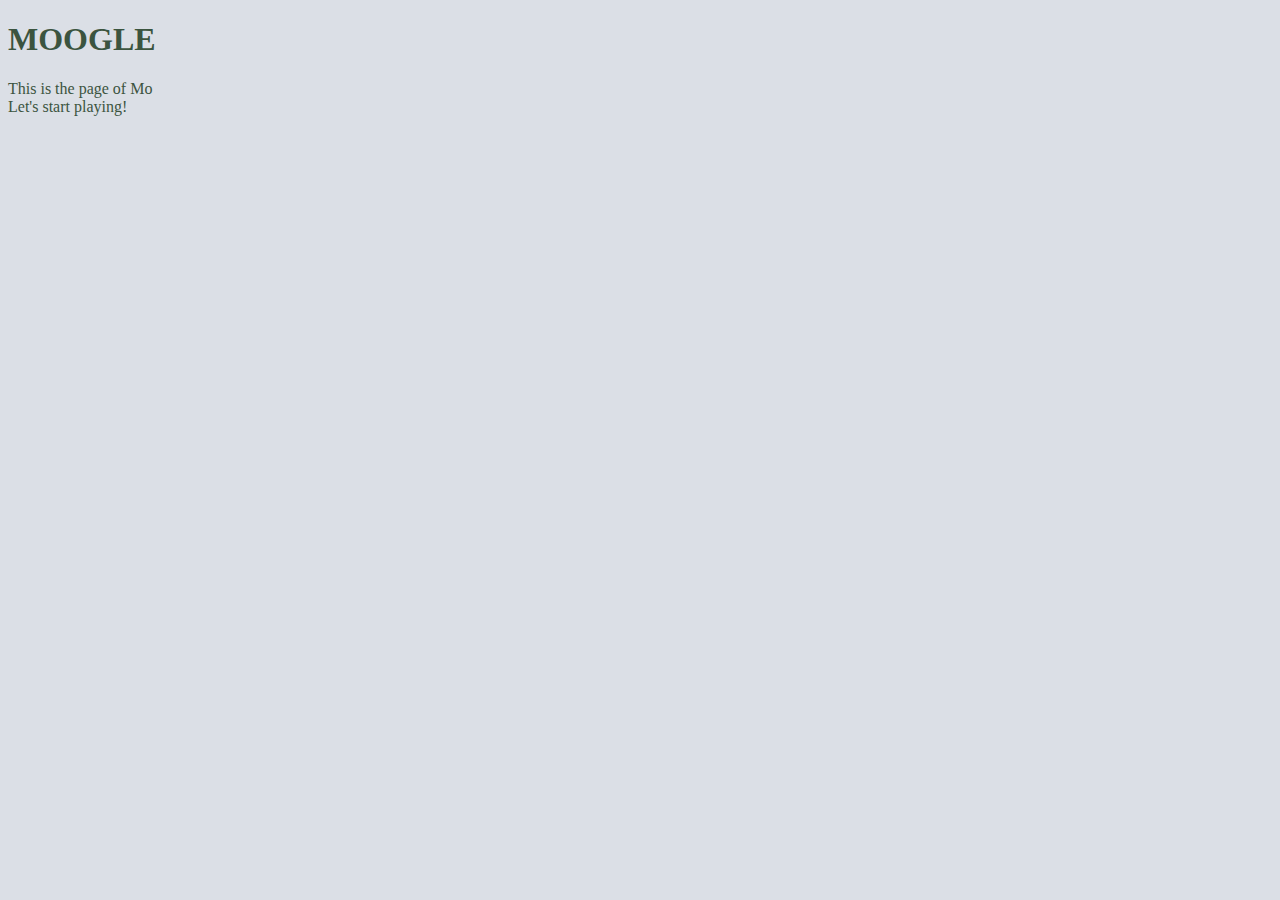
==== index.html @ 93226ca8 "I changed the color." ====
<!DOCTYPE html>
<html lang="en">
<head>
    <meta charset="UTF-8">
    <meta name="viewport" content="width=device-width, initial-scale=1.0">
    <meta http-equiv="X-UA-Compatible" content="ie=edge">
    <title>FirstGits</title>
    <style>
        body {
            background-color: hsl(216, 19%, 88%);
        }
        .table {
            color: hsl(130, 17%, 28%)
        }
    </style>
</head>
<body>
    <div  class = "table">
        <h1>MOOGLE</h1>
        This is the page of Mo
        <br>
        Let's start playing!      
    </div>
</body>
</html>
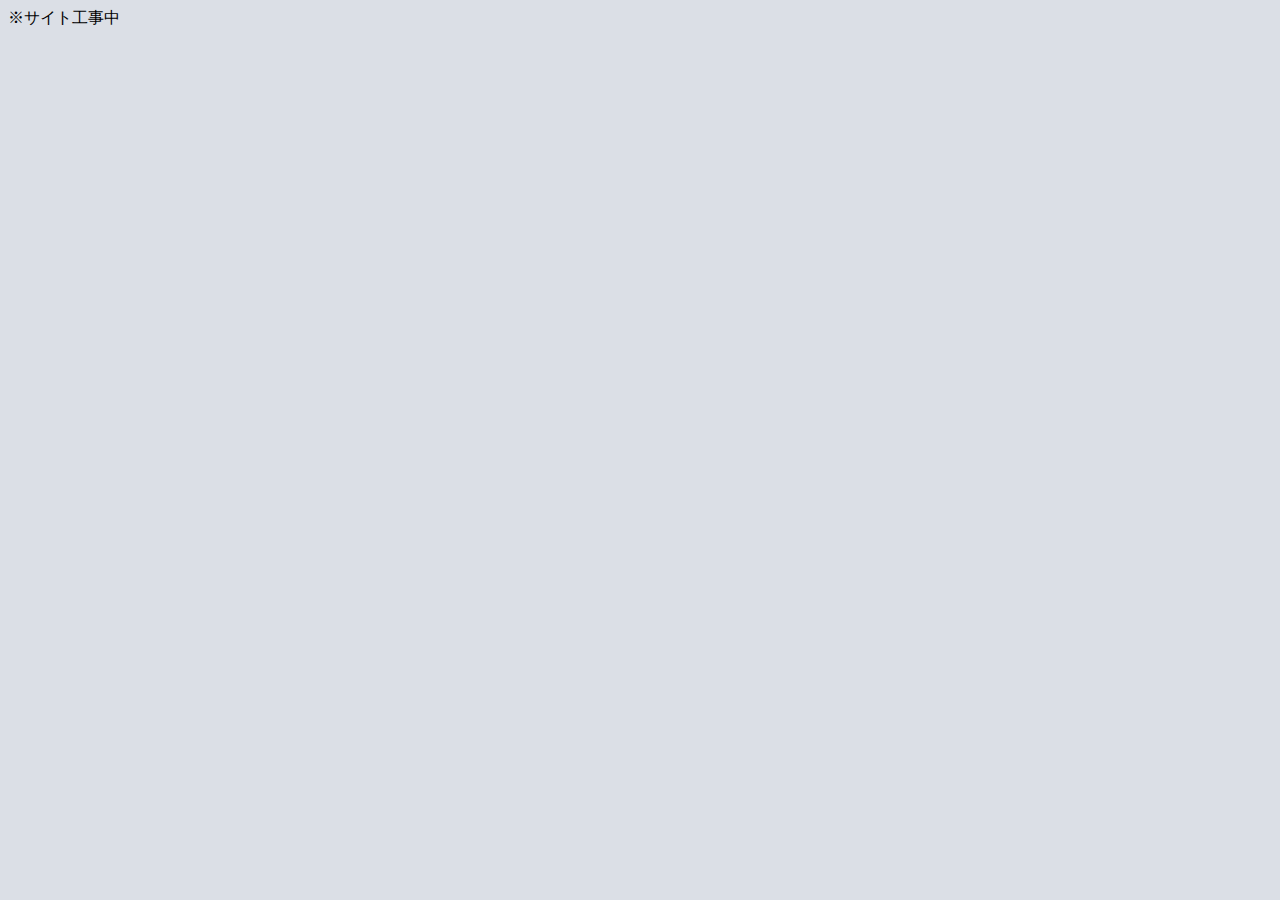
==== commit f00156de: "modifying" ====
--- a/index.html
+++ b/index.html
@@ -9,17 +9,22 @@
         body {
             background-color: hsl(216, 19%, 88%);
         }
-        .table {
-            color: hsl(130, 17%, 28%)
+        .table { 
+            color: hsl(130, 17%, 28%);
         }
     </style>
 </head>
 <body>
-    <div  class = "table">
-        <h1>MOOGLE</h1>
-        This is the page of Mo
-        <br>
-        Let's start playing!      
+    ※サイト工事中
+    <!-- 
+    <div class = "center">
+        <div  class = "table">
+            <h1>MOOGLE</h1>
+            This is the page of Mo
+            <br>
+            Let's start playing!      
+        </div>
     </div>
+    -->
 </body>
 </html>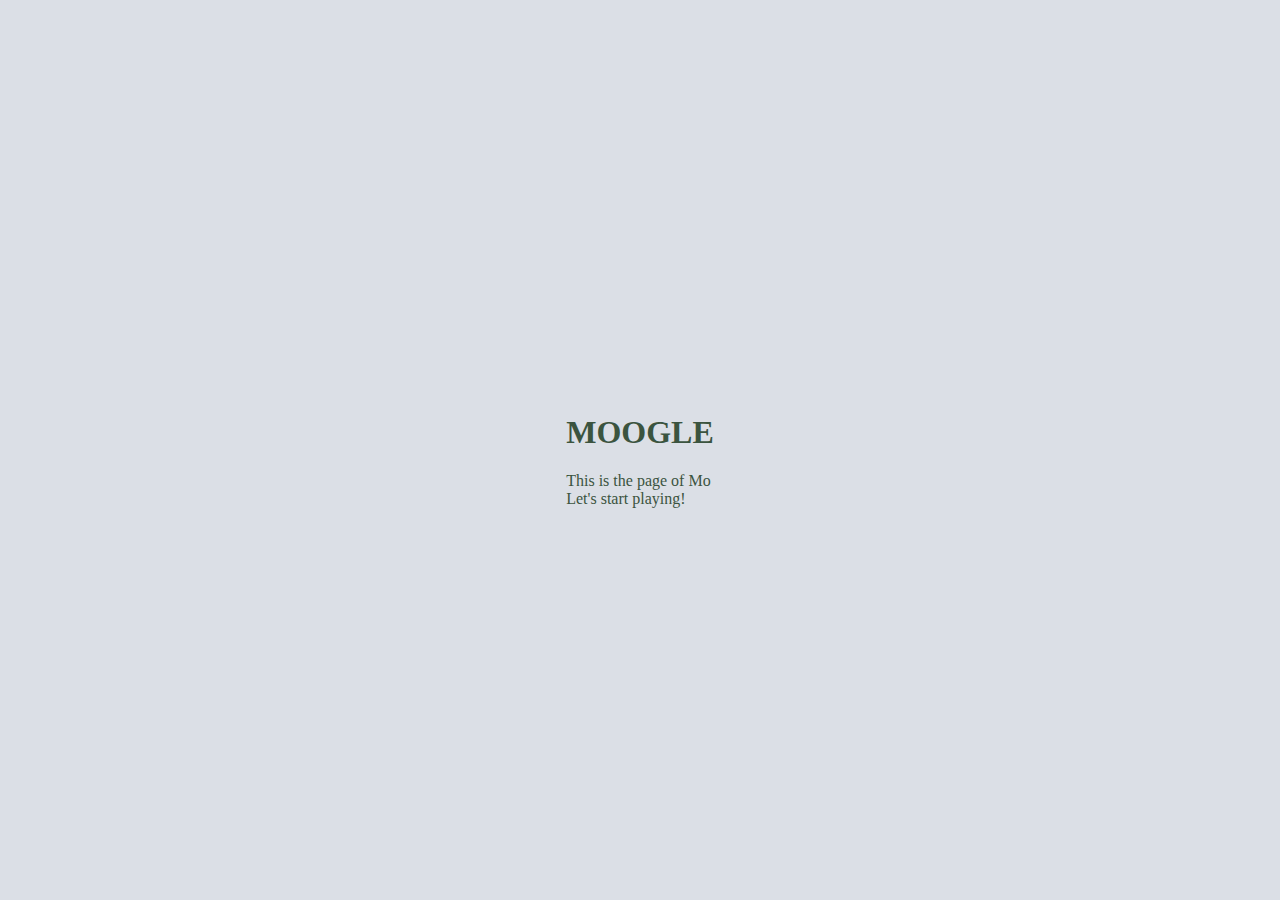
==== commit 502fbd2e: "modifying" ====
--- a/index.html
+++ b/index.html
@@ -5,19 +5,10 @@
     <meta name="viewport" content="width=device-width, initial-scale=1.0">
     <meta http-equiv="X-UA-Compatible" content="ie=edge">
     <title>FirstGits</title>
-    <style>
-        body {
-            background-color: hsl(216, 19%, 88%);
-        }
-        .table { 
-            color: hsl(130, 17%, 28%);
-        }
-    </style>
+    <link rel="stylesheet" type="text/css" href=index.css>
 </head>
 <body>
-    ※サイト工事中
-    <!-- 
-    <div class = "center">
+    <div class = "circle">
         <div  class = "table">
             <h1>MOOGLE</h1>
             This is the page of Mo
@@ -25,6 +16,5 @@
             Let's start playing!      
         </div>
     </div>
-    -->
 </body>
 </html>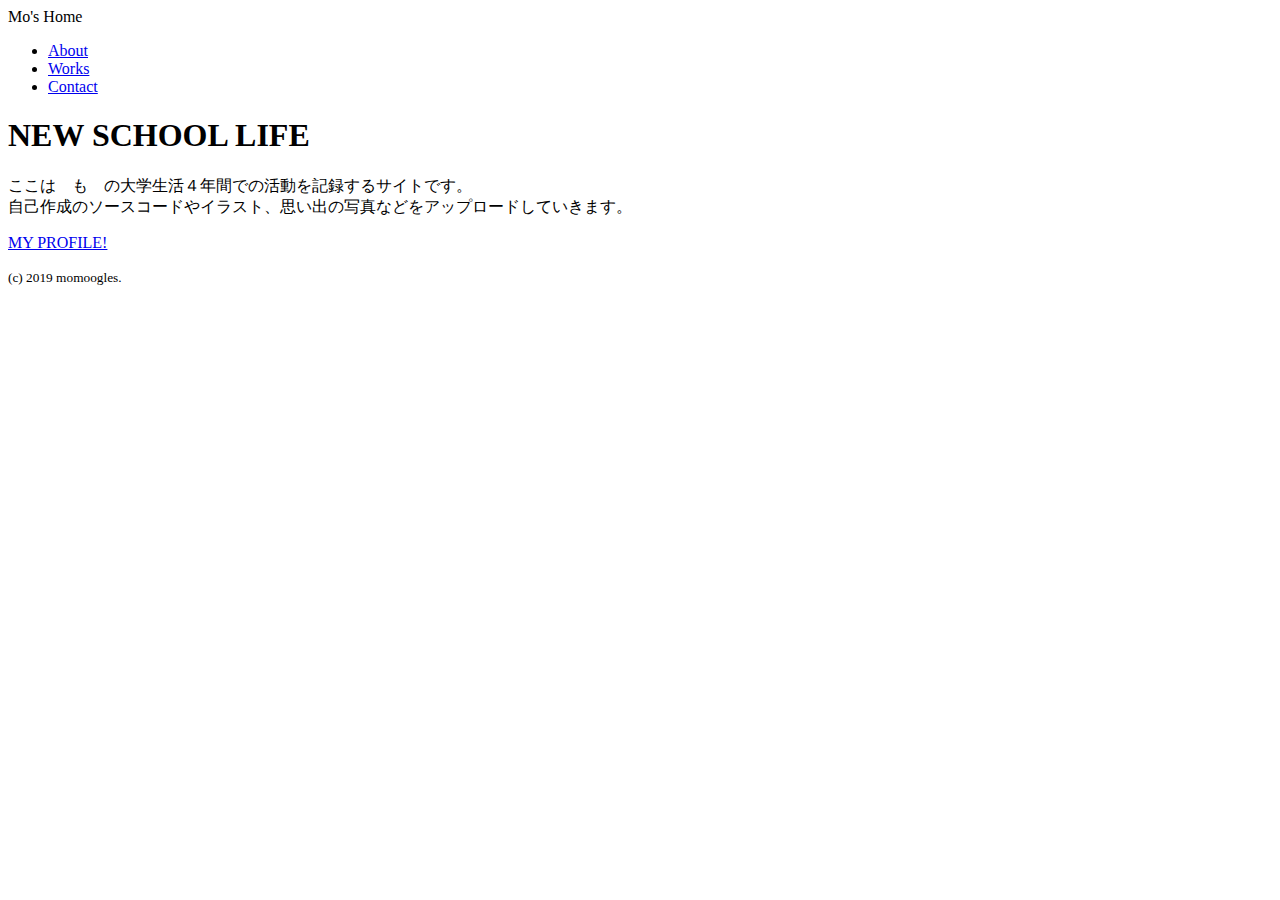
==== commit f6f30d8f: "modified index.html" ====
--- a/index.html
+++ b/index.html
@@ -1,20 +1,35 @@
 <!DOCTYPE html>
-<html lang="en">
+<html>
 <head>
     <meta charset="UTF-8">
-    <meta name="viewport" content="width=device-width, initial-scale=1.0">
-    <meta http-equiv="X-UA-Compatible" content="ie=edge">
-    <title>FirstGits</title>
-    <link rel="stylesheet" type="text/css" href=index.css>
+    <title>common factor</title>
+    <link href="https://fonts.googleapis.com/css?family=Lobster|Righteous" rel="stylesheet">
+    <link rel="stylesheet" href="css/style.css">
 </head>
-<body>
-    <div class = "circle">
-        <div  class = "table">
-            <h1>MOOGLE</h1>
-            This is the page of Mo
-            <br>
-            Let's start playing!      
+<body id = "index">
+    <div id = "index-bg">
+        <header>
+            <div class = "name">
+                Mo's Home
+            </div>
+            <nav>
+                <ul class = "global-nav">
+                    <li><a href="about.html">About</a></li>
+                    <li><a href="works.html">Works</a></li>
+                    <li><a href="contact.html">Contact</a></li>
+                </ul>
+            </nav>
+        </header>
+        <div id = "wrap">
+            <div class="article">
+                <h1>NEW SCHOOL LIFE</h1>
+                <p>ここは　も　の大学生活４年間での活動を記録するサイトです。<br>自己作成のソースコードやイラスト、思い出の写真などをアップロードしていきます。</p>
+                <p class = "btn"><a href="about.html">MY PROFILE!</a></p>
+            </div>
         </div>
+        <footer>
+            <small>(c) 2019 momoogles.</small>
+        </footer>
     </div>
 </body>
 </html>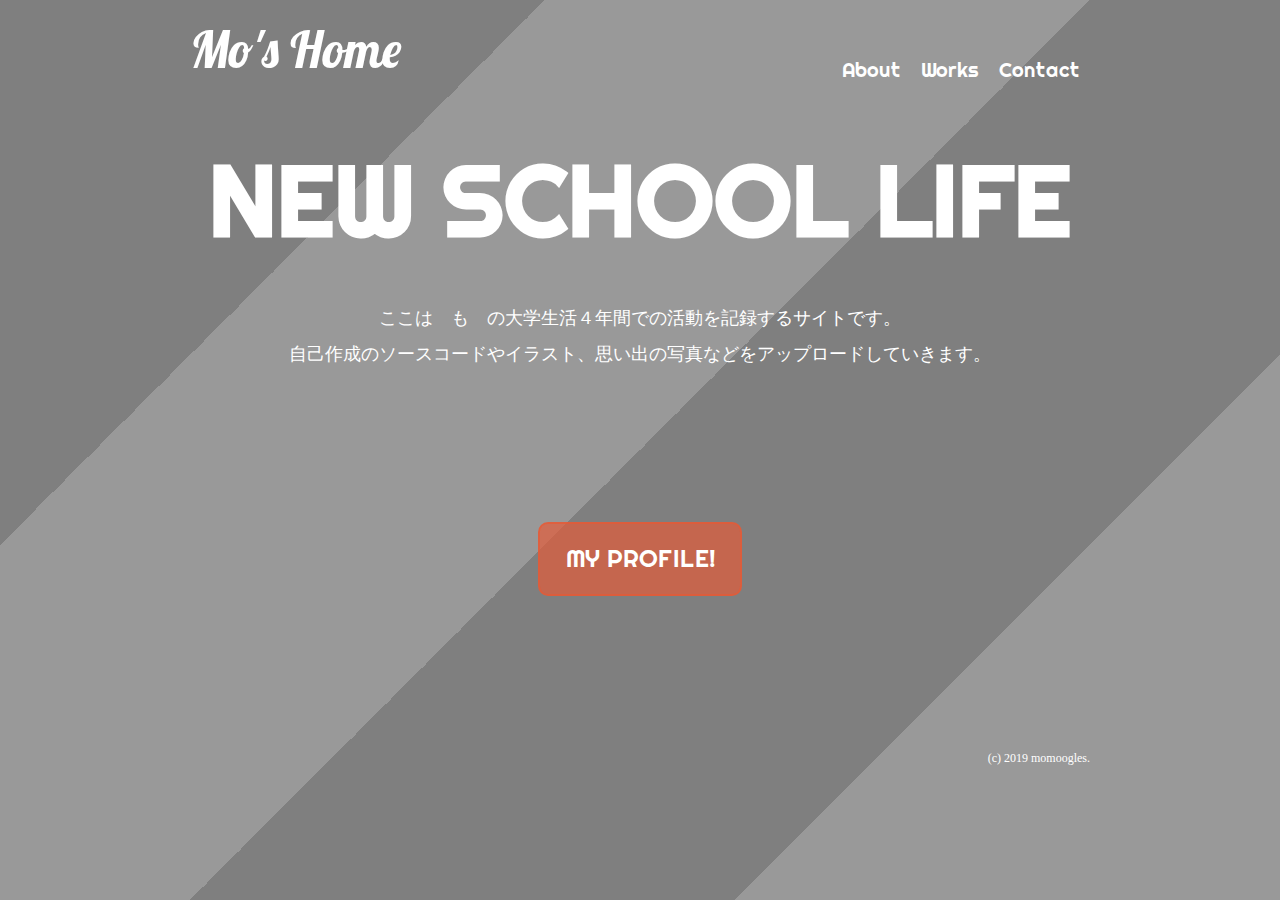
==== commit 2958ead2: "modified" ====
--- a/index.html
+++ b/index.html
@@ -5,12 +5,14 @@
     <title>common factor</title>
     <link href="https://fonts.googleapis.com/css?family=Lobster|Righteous" rel="stylesheet">
     <link rel="stylesheet" href="css/style.css">
+    <link rel="stylesheet" href="css/config.css">
+    <link rel="stylesheet" href="css/common.css">
 </head>
 <body id = "index">
     <div id = "index-bg">
         <header>
             <div class = "name">
-                Mo's Home
+                <a href = "index.html">Mo's Home</a>
             </div>
             <nav>
                 <ul class = "global-nav">
--- a/css/style.css
+++ b/css/style.css
@@ -0,0 +1,48 @@
+#index {
+    background: linear-gradient(
+        -45deg,rgba(0, 0, 0, 0.4) 25%,rgba(0, 0, 0, 0.5) 25%,
+        rgba(0, 0, 0, 0.5) 50%,rgba(0, 0, 0, 0.4) 50%,
+        rgba(0, 0, 0, 0.4) 75%,rgba(0, 0, 0, 0.5) 75%,
+        rgba(0, 0, 0, 0.5)),url(../images/BX2Il6nN.jpg);
+    background-repeat: no-repeat;
+    background-position: center center;
+    background-attachment: fixed;
+    background-size: cover;
+}
+
+#index .article {
+    text-align: center;
+}
+
+#index .article h1 {
+    font-size: 100px;
+    font-family: 'Righteous', cursive;
+    width:  900px;
+}
+#index .article p {
+    font-size: 18px;
+}
+
+#index .btn a {
+    margin: 150px auto;
+}
+
+#index footer small {
+    float: right;
+}
+/* ここまでindexのCSS */
+
+#about {
+    background-image: url(../images/WvaIpZ9u.jpg);
+    background-repeat: no-repeat;
+    background-attachment: fixed;
+    background-size: 100%;
+    background-position: top center;
+}
+
+#about #wrap {
+    padding: 35px 0;
+    min-width: 900px;
+    color: black;
+    background-color: #ffffff
+}--- a/css/config.css
+++ b/css/config.css
@@ -0,0 +1,32 @@
+@charset "utf-8";
+
+body {
+    margin: 0;
+    padding: 0;
+    background-color: #cccccc;
+    color: #ffffff;
+    font-size: 15px;
+    line-height: 2;
+}
+
+img {
+    vertical-align: bottm;
+}
+
+p,h1,h2,h3,h4,h5,h6 {
+    margin: 0;
+}
+
+ul {
+    margin: 0;
+    padding: 0;
+}
+
+a {
+    color: #ffffff;
+    text-decoration: none;
+}
+
+a:hover{
+    text-decoration: underline;
+}--- a/css/common.css
+++ b/css/common.css
@@ -0,0 +1,65 @@
+header {
+    width: 900px;
+    /* 960pxがオススメらしい */
+    height: 100px;
+    margin: auto;
+}
+.article {
+    width: 900px;
+    margin: auto;
+}
+
+.name a {
+    font-size:  50px;
+    float: left;
+    font-family: 'Lobster', cursive;
+}
+
+.name a:hover {
+    text-decoration: none;
+}
+
+.global-nav {
+    margin-top: 50PX;
+    float: right;
+}
+
+.global-nav li {
+    margin: 0 10px;
+    font-size: 20px;
+    float: left;
+    list-style: none;
+}
+
+.global-nav li a {
+    font-family: 'Righteous', cursive;
+    color: #ffffff
+}
+
+footer {
+    width: 900px;
+    margin: auto;
+}
+
+footer small {
+    font-size: 12px;
+}
+
+.btn a { 
+    display: block;
+    text-decoration: none;
+    background-color: #e95935a9;
+    color: #ffffff;
+    font-family: 'Righteous', cursive;
+    font-size: 24px;
+    line-height: 70px;
+    width: 200px;
+    border: 2px solid #e95935a9;
+    border-radius: 10px;
+} 
+
+.btn a:hover{
+    text-decoration: none;
+    background-color: #ffffff;
+    color: #e95935a9;
+}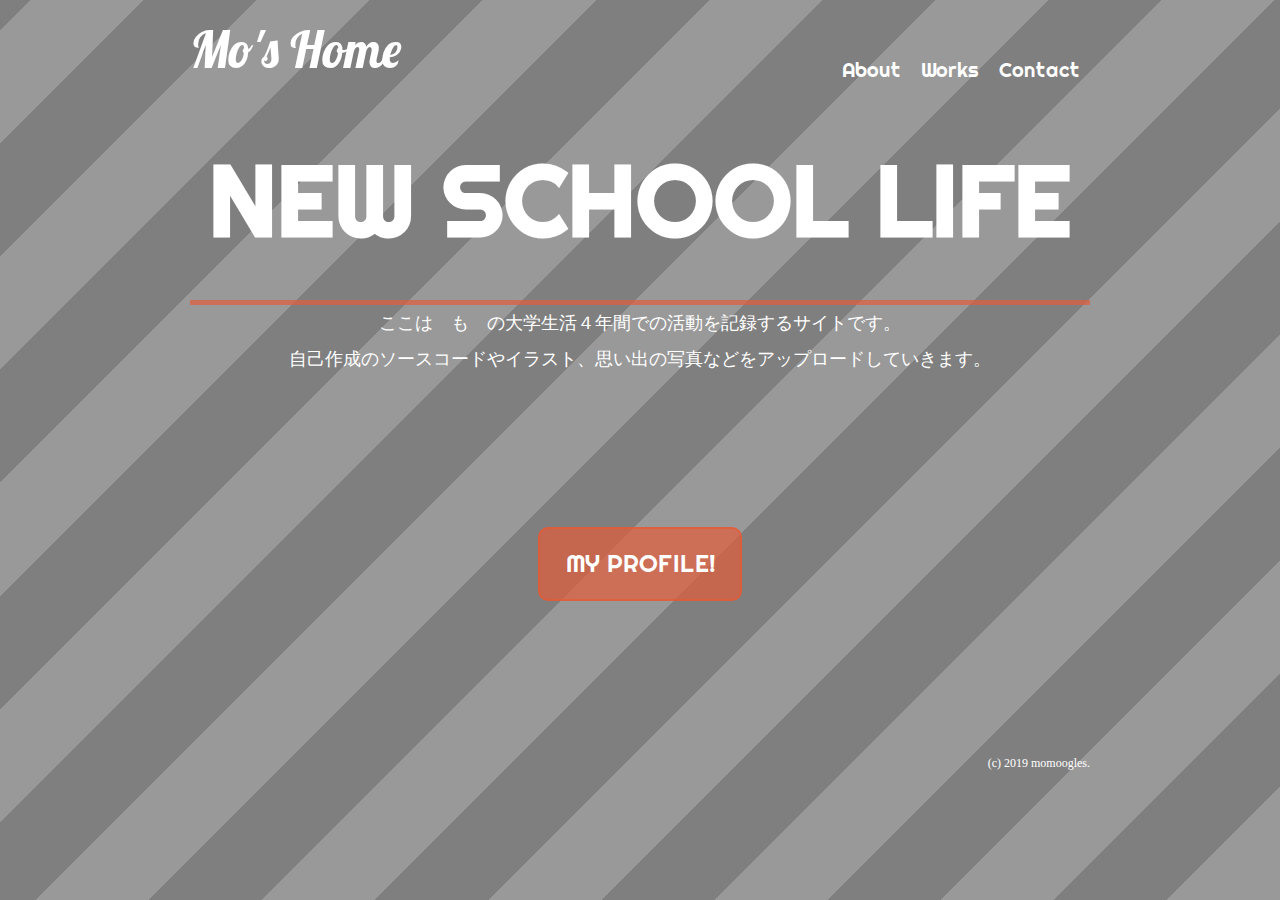
==== commit 0d96f0a7: "modified" ====
--- a/index.html
+++ b/index.html
@@ -3,35 +3,33 @@
 <head>
     <meta charset="UTF-8">
     <title>common factor</title>
-    <link href="https://fonts.googleapis.com/css?family=Lobster|Righteous" rel="stylesheet">
-    <link rel="stylesheet" href="css/style.css">
-    <link rel="stylesheet" href="css/config.css">
-    <link rel="stylesheet" href="css/common.css">
+    <link href = "https://fonts.googleapis.com/css?family=Lobster|Righteous" rel = "stylesheet">
+    <link rel = "stylesheet" href = "css/style.css">
+    <link rel = "stylesheet" href = "css/config.css">
+    <link rel = "stylesheet" href = "css/common.css">
 </head>
 <body id = "index">
-    <div id = "index-bg">
         <header>
             <div class = "name">
                 <a href = "index.html">Mo's Home</a>
             </div>
             <nav>
                 <ul class = "global-nav">
-                    <li><a href="about.html">About</a></li>
-                    <li><a href="works.html">Works</a></li>
-                    <li><a href="contact.html">Contact</a></li>
+                    <li><a href = "contact.html">Contact</a></li>
+                    <li><a href = "works.html">Works</a></li>                    
+                    <li><a href = "about.html">About</a></li>
                 </ul>
             </nav>
         </header>
-        <div id = "wrap">
-            <div class="article">
+        <main>
+            <div id = "wrap">
                 <h1>NEW SCHOOL LIFE</h1>
                 <p>ここは　も　の大学生活４年間での活動を記録するサイトです。<br>自己作成のソースコードやイラスト、思い出の写真などをアップロードしていきます。</p>
-                <p class = "btn"><a href="about.html">MY PROFILE!</a></p>
+                <p class = "btn"><a href = "about.html">MY PROFILE!</a></p>
             </div>
-        </div>
+        </main>
         <footer>
             <small>(c) 2019 momoogles.</small>
         </footer>
-    </div>
 </body>
 </html>--- a/css/style.css
+++ b/css/style.css
@@ -1,25 +1,34 @@
 #index {
-    background: linear-gradient(
-        -45deg,rgba(0, 0, 0, 0.4) 25%,rgba(0, 0, 0, 0.5) 25%,
-        rgba(0, 0, 0, 0.5) 50%,rgba(0, 0, 0, 0.4) 50%,
-        rgba(0, 0, 0, 0.4) 75%,rgba(0, 0, 0, 0.5) 75%,
-        rgba(0, 0, 0, 0.5)),url(../images/BX2Il6nN.jpg);
+    background: repeating-linear-gradient(
+        -45deg,rgba(0, 0, 0, 0.4), rgba(0, 0, 0, 0.4)80px, rgba(0, 0, 0, 0.5) 80px,
+        rgba(0, 0, 0, 0.5) 160px), url(../images/BX2Il6nN.jpg);
     background-repeat: no-repeat;
     background-position: center center;
     background-attachment: fixed;
     background-size: cover;
 }
 
-#index .article {
+#index header {
+    height: 100px;
+}
+#index ul {
+    margin-top: 50px;
+}
+
+#index main {
+    background-color: transparent;
+}
+
+#index main {
     text-align: center;
 }
 
-#index .article h1 {
+#index main h1 {
     font-size: 100px;
     font-family: 'Righteous', cursive;
     width:  900px;
 }
-#index .article p {
+#index main p {
     font-size: 18px;
 }
 
@@ -32,17 +41,17 @@
 }
 /* ここまでindexのCSS */
 
-#about {
-    background-image: url(../images/WvaIpZ9u.jpg);
-    background-repeat: no-repeat;
-    background-attachment: fixed;
-    background-size: 100%;
-    background-position: top center;
+#about .profile-area {
+    display: flex;
+    flex-direction: row;
+    justify-content: space-between;
 }
 
-#about #wrap {
-    padding: 35px 0;
-    min-width: 900px;
-    color: black;
-    background-color: #ffffff
+#about .profile-area p {
+    width: 600px;
+}
+
+#about .profile-area img {
+    width: 250px;
+    height: 180px;
 }--- a/css/common.css
+++ b/css/common.css
@@ -1,17 +1,25 @@
 header {
+    display: flex;
+    justify-content: space-between;
     width: 900px;
     /* 960pxがオススメらしい */
-    height: 100px;
+    height: 150px;
     margin: auto;
 }
-.article {
+main {
+    min-width: 900px;
+    background-color: #ffffff;
+    background-attachment: fixed;
+    background-size: 100%;
+}
+
+main #wrap {
     width: 900px;
     margin: auto;
 }
 
 .name a {
     font-size:  50px;
-    float: left;
     font-family: 'Lobster', cursive;
 }
 
@@ -20,14 +28,15 @@
 }
 
 .global-nav {
-    margin-top: 50PX;
-    float: right;
+    display: flex;
+    flex-direction: row-reverse;
+    margin-top: 100px;
 }
 
 .global-nav li {
     margin: 0 10px;
+    font-family: 'Righteous', cursive;
     font-size: 20px;
-    float: left;
     list-style: none;
 }
 
@@ -39,10 +48,6 @@
 footer {
     width: 900px;
     margin: auto;
-}
-
-footer small {
-    font-size: 12px;
 }
 
 .btn a { 
@@ -62,4 +67,44 @@
     text-decoration: none;
     background-color: #ffffff;
     color: #e95935a9;
+}
+
+.site-now {
+    color: black;
+    border: 4px solid #ffffff;
+    border-radius: 10px;
+    text-align: center;
+    width: 100px;
+    height: 50px;
+    background-color: #ffffff;
+}
+
+#about, #contact, #works {
+    font-size: 18px;
+    background-color: #4b2e2e;
+    color: black;
+    background-image: url(../images/WvaIpZ9u.jpg);
+    background-repeat: no-repeat;
+    background-attachment: fixed;
+    background-size: 100%;
+    background-position: top center;
+}
+
+footer small {
+    color: #ffffff;
+    font-size: 12px;
+}
+
+#about #wrap, #contact #wrap, #works #wrap {
+    padding: 35px 0 0;
+    color: black;
+}
+
+main h1 {
+    border-bottom: 5px solid #e95935a9;
+}
+
+main h2 {
+    margin-top: 20px;
+    border-bottom: 2px dotted #e95935a9;
 }